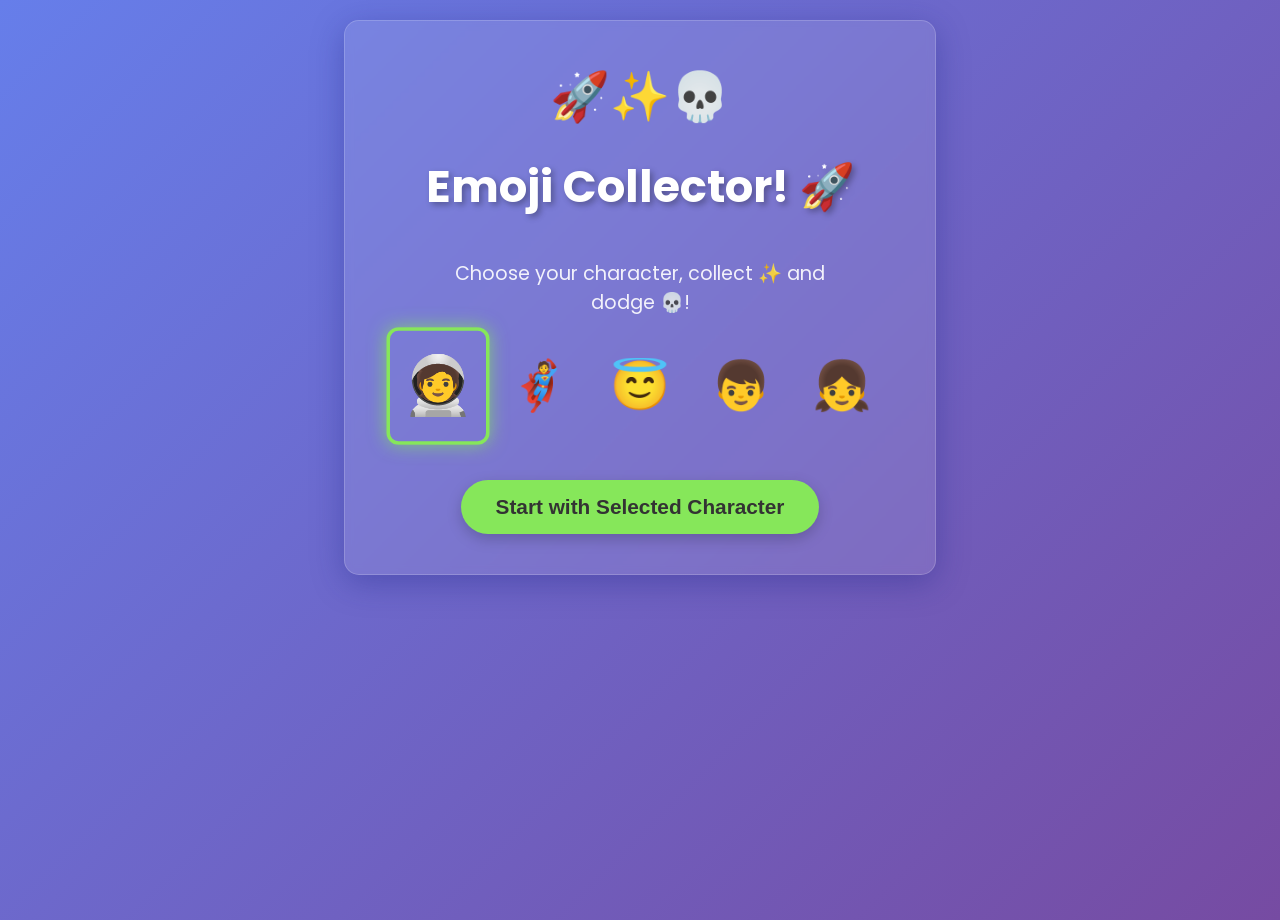
==== emoji-collector/game.html @ 00f81ede "feat: Refactor shared UI screens and add 'Emoji Collect & Dodge' game This commit introduces major U" ====
<!DOCTYPE html>
<html lang="en">
<head>
    <meta charset="UTF-8">
    <meta name="viewport" content="width=device-width, initial-scale=1.0">
    <title>Emoji Collect & Dodge</title>
    <link rel="stylesheet" href="../shared/common-ui.css">
    <link rel="stylesheet" href="style.css">
</head>
<body>
    <div class="game-container">
        <!-- Splash Screen with Character Selection -->
        <div id="splash-screen">
            <div id="splash-decor">🚀✨💀</div>
            <h1>Emoji Collector! 🚀</h1>
            <p id="splash-instructions">Choose your character, collect ✨ and dodge 💀!</p>
            
            <div id="character-selector">
                <span class="character-option selected-character" data-char="🧑‍🚀">🧑‍🚀</span>
                <span class="character-option" data-char="🦸">🦸</span>
                <span class="character-option" data-char="😇">😇</span>
                <span class="character-option" data-char="👦">👦</span>
                <span class="character-option" data-char="👧">👧</span>
            </div>
            
            <button id="start-game-btn" class="game-button game-button-primary green">Start with Selected Character</button>
        </div>

        <!-- Main Game Interface (Initially Hidden) -->
        <div id="main-game-interface">
            <div id="game-info-collector">
                <span id="score-label">Score: </span><span id="score-value">0</span>
                <span id="timer-label">Time: </span><span id="timer-value">60</span>
            </div>
            
            <div id="game-area">
                <!-- Player and items will be added here by JavaScript -->
            </div>

            <div id="game-controls">
                <button id="restart-game-btn" class="game-button pink">Restart</button>
                <button id="pause-game-btn" class="game-button game-button-secondary orange">Pause</button>
                <a href="../index.html" class="game-button game-button-secondary home-button">🏠 Game World</a>
                <button id="exit-game-btn" class="game-button game-button-secondary grey">Exit Game</button>
            </div>
        </div>

        <!-- Pause Overlay (Initially Hidden) -->
        <div id="pause-overlay" class="game-screen-overlay">
            <h2>Paused</h2>
            <button id="resume-game-btn" class="game-button game-button-primary green">Resume</button>
        </div>

        <!-- Win Screen / Game Over Screen (Initially Hidden) -->
        <div id="win-screen" class="game-screen-overlay">
            <div id="win-decor">🎉🏁🎈</div>
            <h2 id="win-message-heading">Time's Up!</h2> 
            <p id="win-sub-message">Here's how you did:</p>
            <p id="win-score-details">Final Score: <span id="final-score-display">0</span></p>
            <button id="play-again-btn" class="game-button game-button-primary pink">Play Again?</button>
        </div>
    </div>

    <script src="../shared/ui-manager.js" defer></script>
    <script src="script.js" defer></script>
</body>
</html>
---- shared/common-ui.css ----
/* SHARED/COMMON UI STYLES */
@import url('https://fonts.googleapis.com/css2?family=Poppins:wght@400;600;700&display=swap');

/* General body styling, can be overridden by game-specific CSS if needed */
body {
    font-family: 'Poppins', Arial, sans-serif;
    display: flex;
    flex-direction: column;
    align-items: center;
    min-height: 100vh;
    margin: 0;
    padding-top: 20px;
    background: linear-gradient(135deg, #667eea 0%, #764ba2 100%); /* Default background */
    color: #fff; /* Default text color */
}

/* Common game container for consistent layout across games */
.game-container {
    background-color: rgba(255, 255, 255, 0.1); /* Default, can be themed */
    padding: 20px 30px;
    border-radius: 15px;
    box-shadow: 0 8px 32px 0 rgba(31, 38, 135, 0.37);
    backdrop-filter: blur(4px);
    -webkit-backdrop-filter: blur(4px);
    border: 1px solid rgba(255, 255, 255, 0.18);
    text-align: center;
    min-height: 450px; 
    display: flex; 
    flex-direction: column; 
    justify-content: center; 
    position: relative; /* For positioning overlays */
}

/* --- Common Screen Styles (Splash, Pause, Win) --- */
.game-screen-overlay { /* Common class for full-area overlays */
    display: none; /* Hidden by default, JS toggles to 'flex' */
    position: absolute;
    top: 0;
    left: 0;
    width: 100%;
    height: 100%;
    flex-direction: column;
    align-items: center;
    justify-content: center;
    z-index: 1000; 
    border-radius: 15px; /* Match game-container rounding */
    text-align: center;
    padding: 20px;
    box-sizing: border-box; 
}

/* Splash Screen Styles */
#splash-screen {
    /* This rule is for when JS sets display:flex; it already exists from a previous step.
       Ensuring flex properties for vertical stacking and centering. */
    display: flex; /* Default state when shown by JS */
    flex-direction: column;
    align-items: center;
    justify-content: center; /* Vertically centers content if screen is taller */
    width: 100%;
    height: 100%; 
    text-align: center;
    padding: 20px; /* Added padding for content */
    box-sizing: border-box; /* Include padding in width/height */
    border-radius: 15px; /* Match game-container if splash is direct child and fills it */
}
#splash-screen h1 {
    font-size: 2.8em; 
    color: #fff; 
    font-weight: 700;
    text-shadow: 3px 3px 6px rgba(0,0,0,0.3);
    margin-top: 0; /* In case of other elements above */
    margin-bottom: 20px; 
}
#splash-instructions {
    font-size: 1.2em;
    margin-bottom: 25px; /* Adjusted spacing */
    color: rgba(255, 255, 255, 0.9);
    max-width: 80%; /* Prevent very long lines */
}
#splash-decor { 
    font-size: 3em; 
    margin-bottom: 20px; /* Adjusted spacing */
    animation: floatDecor 3s ease-in-out infinite;
}
/* Style for game-specific options container if placed in splash screen */
/* #grid-size-selector is already styled in game-specific CSS for EMM,
   but common margin for it when in splash screen can be here. */
#splash-screen > #grid-size-selector { /* For EMM, when it's inside splash */
    margin-bottom: 25px;
    width: 100%; /* Ensure it takes space in the flex column */
    max-width: 350px; /* Limit width of the selector itself */
}
#start-game-btn { /* Ensure consistent margin for the start button */
    margin-top: 15px; /* Space above the start button */
}
@keyframes floatDecor {
    0%, 100% { transform: translateY(0); }
    50% { transform: translateY(-10px); }
}

/* Pause Overlay Styles */
#pause-overlay {
    /* Common overlay styles come from .game-screen-overlay class applied in HTML */
    background-color: rgba(0, 0, 0, 0.85); 
    color: #fff;
    /* Ensure display:none is here if not relying on .game-screen-overlay for it initially and JS only toggles to flex */
    display: none; 
}
#pause-overlay h2 {
    font-size: 2.8em;
    text-shadow: 2px 2px 4px rgba(0,0,0,0.5);
    margin-bottom: 30px; /* Increased spacing */
}

/* Win Screen Styles */
#win-screen {
    /* Common overlay styles come from .game-screen-overlay class applied in HTML */
    background: linear-gradient(135deg, #f6d365 0%, #fda085 100%); 
    color: #4A3F35; 
    /* Ensure display:none is here if not relying on .game-screen-overlay for it initially and JS only toggles to flex */
    display: none;
}

.win-results-content { /* Panel for win screen details */
    background-color: rgba(255, 255, 255, 0.2); /* Subtle overlay on the gradient */
    padding: 25px 30px; /* Adjusted padding */
    border-radius: 20px; 
    box-shadow: 0 6px 20px rgba(0,0,0,0.08); /* Softer shadow */
    max-width: 480px; /* Slightly narrower for better text lines */
    width: calc(100% - 30px); 
    margin-bottom: 30px; 
    text-align: center;
}

#win-decor { 
    font-size: 4em; 
    margin: 0 0 20px 0; 
    animation: winDecorPulse 1.5s ease-in-out infinite;
    line-height: 1; /* Prevent extra spacing from large emoji */
}

#win-message-heading { 
    font-size: 2.5em; 
    font-weight: 700;
    text-shadow: 1px 1px 2px rgba(0,0,0,0.1); /* Adjusted for dark text */
    margin-top: 0;
    margin-bottom: 15px;
    color: inherit; 
    line-height: 1.2;
}

#win-sub-message {
    font-size: 1.1em; /* Slightly smaller */
    margin-bottom: 15px; /* Adjusted spacing */
    line-height: 1.5;
    color: inherit; /* Should be slightly less prominent than heading */
    opacity: 0.9;
}

#win-score-details { 
    font-size: 1.2em; /* Adjusted size */
    margin-bottom: 0; 
    color: inherit;
    opacity: 0.9;
}

#final-score-display {
    font-weight: bold;
    font-size: 1.4em; /* Relative to parent p's font-size */
    color: #d9534f; 
    /* margin-bottom removed, handled by parent #win-score-details */
}

@keyframes winDecorPulse {
    0%, 100% { transform: scale(1); opacity: 0.8; }
    50% { transform: scale(1.15); opacity: 1; }
}

/* --- Common Button Styles --- */
.game-button { /* Base class for most buttons */
    border: none;
    padding: 12px 25px; 
    /* font-family is inherited from body */
    font-weight: 600;
    border-radius: 30px; /* More pill-shaped */
    cursor: pointer;
    box-shadow: 0 4px 12px rgba(0,0,0,0.15); /* Softer shadow */
    transition: background-color 0.3s ease, transform 0.2s ease, box-shadow 0.2s ease;
    color: white; /* Default text color for buttons */
}
.game-button:hover {
    transform: translateY(-2px);
}
.game-button:active {
    transform: translateY(1px);
}

/* Larger action buttons (Start, Resume, Play Again) */
.game-button-primary {
    padding: 15px 35px;
    font-size: 1.3em; /* Explicit font-size for primary buttons */
    /* font-family is inherited */
    /* border-radius inherited from .game-button or can be specific if needed e.g. 30px */
    box-shadow: 0 5px 15px rgba(0,0,0,0.2); /* Adjusted shadow */
}
.game-button-primary.green {
    background-color: #86e75a; 
    color: #333;
}
.game-button-primary.green:hover {
    background-color: #70c14f;
}
.game-button-primary.pink {
    background-color: #ff758c; 
    color: white;
    margin-top: 30px; /* Ensure spacing from the results panel */
}
.game-button-primary.pink:hover {
    background-color: #ff5c77;
}

/* Smaller control buttons (Pause, Exit, Grid Selectors) */
.game-button-secondary {
    padding: 10px 20px; /* Slightly increased padding for secondary */
    font-size: 0.9em; /* Explicit font-size for secondary buttons */
    /* font-family is inherited */
    font-weight: 500;
    /* border-radius inherited from .game-button or can be specific e.g. 25px */
    box-shadow: 0 3px 8px rgba(0,0,0,0.15); /* Adjusted shadow */
}
/* Specific secondary button colors would be in game-specific CSS or via modifier classes */
.game-button-secondary.orange {
    background-color: #f0ad4e;
}
.game-button-secondary.orange:hover {
    background-color: #ec9c3d;
}
.game-button-secondary.grey {
    background-color: #777;
}
.game-button-secondary.grey:hover {
    background-color: #666;
}
.game-button-secondary.translucent {
    background-color: rgba(255, 255, 255, 0.2);
    border: 1px solid rgba(255, 255, 255, 0.3);
}
.game-button-secondary.translucent:hover {
    background-color: rgba(255, 255, 255, 0.3);
    border-color: rgba(255, 255, 255, 0.5);
}
.game-button-secondary.translucent.active { /* For grid selector */
    background-color: #ff758c; 
    border-color: #ff758c;
}

.home-button { /* Specific style for the "Game World" home button */
    /* Uses .game-button and .game-button-secondary structure */
    background-color: #5bc0de; /* A distinct, friendly blue */
    text-decoration: none; /* Ensure links styled as buttons don't have underlines */
    display: inline-flex; /* Align icon and text nicely */
    align-items: center;
}
.home-button:hover {
    background-color: #31b0d5;
}


/* Game Controls container - common for in-game buttons */
#game-controls {
    display: flex;
    justify-content: center;
    align-items: center; /* Align items vertically, especially if some are links and some buttons */
    gap: 15px; /* Restored/standardized gap */
    margin-top: 25px; /* Increased spacing */
    width: 100%; 
}

/* Initial display state for main game area (common concept) */
#main-game-interface {
    display: none; /* Hidden by default, shown by JS */
    width: 100%; 
    flex-direction: column; 
    align-items: center;   
}

/* Common responsive adjustments for overlays and typography */
@media (max-width: 480px) {
    .game-container { padding: 15px; margin: 10px; min-height: auto; }
    #splash-screen h1, #pause-overlay h2 { font-size: 2.2em; } 
    #win-message-heading { font-size: 2.0em; } /* Specific responsive size for win message */
    #splash-instructions, #win-sub-message, #win-score-details { font-size: 1em; }
    .game-button-primary, #start-game-btn, #resume-game-btn, #play-again-btn { font-size: 1.1em; padding: 12px 25px; }
    #splash-decor { font-size: 2.5em; }
    #win-decor { font-size: 3em; } /* Adjusted responsive win decor */
    /* Game-specific responsive rules for buttons like restart, grid etc. should be in game's CSS */
    #game-controls { flex-wrap: wrap; gap: 10px; margin-top: 20px; } /* Allow buttons to wrap on small screens */
    .game-button-secondary, .home-button { padding: 8px 15px; font-size: 0.8em; }
    .win-results-content { padding: 20px 25px; width: calc(100% - 20px); margin-bottom: 25px; }
}
---- emoji-collector/style.css ----
/* EMOJI COLLECT & DODGE - GAME-SPECIFIC STYLES */

/* Body and .game-container are styled by shared/common-ui.css */

/* --- Splash Screen Customizations --- */
#splash-screen h1 {
    /* Game-specific title color if needed */
}
#splash-instructions {
    margin-bottom: 20px; /* Adjust spacing if needed */
}

#character-selector {
    display: flex;
    justify-content: center;
    gap: 15px;
    margin-bottom: 30px; /* Space before start button */
}

.character-option {
    font-size: 3em; /* Large emoji for character */
    padding: 10px;
    border: 3px solid transparent; /* For selection highlight */
    border-radius: 10px;
    cursor: pointer;
    transition: transform 0.2s ease, border-color 0.2s ease;
    user-select: none;
}

.character-option:hover {
    transform: scale(1.15);
    border-color: rgba(255, 255, 255, 0.5); /* Light border on hover */
}

.character-option.selected-character {
    border-color: #86e75a; /* Green border for selected */
    transform: scale(1.2);
    box-shadow: 0 0 15px rgba(134, 231, 90, 0.7);
}

#start-game-btn {
    /* Uses .game-button.game-button-primary.green from shared CSS */
    /* margin-top is already handled by shared CSS for this button type */
}


/* --- Main Game Interface --- */
#main-game-interface {
    /* display: none; is set by UIManager initially */
    /* flex properties are set by UIManager when shown */
    width: 100%;
}

#game-info-collector {
    display: flex;
    justify-content: space-between;
    width: 100%;
    max-width: 400px; /* Or adjust to game area width */
    margin: 0 auto 15px auto;
    font-size: 1.3em;
    font-weight: 600;
    color: #fff;
    padding: 10px 15px;
    background-color: rgba(0,0,0,0.2);
    border-radius: 8px;
}
#score-value, #timer-value {
    color: #86e75a; /* Green for score */
    min-width: 40px; /* Ensure space for numbers */
    display: inline-block;
    text-align: right;
}
#timer-value {
    color: #f77272; /* Red for timer */
}


#game-area {
    width: 100%;
    max-width: 500px; /* Max width of the game area */
    height: 400px; /* Fixed height, or use aspect ratio padding hack for responsive height */
    background-color: rgba(0, 0, 0, 0.25); /* Darker play area */
    border: 2px solid rgba(255, 255, 255, 0.1);
    border-radius: 10px;
    position: relative; /* For absolute positioning of player and items */
    overflow: hidden; /* Items disappear if they go out of bounds */
    margin: 0 auto 20px auto; /* Center game area */
    box-shadow: inset 0 0 10px rgba(0,0,0,0.4);
}

.player-character {
    position: absolute;
    font-size: 2.5em; /* Emoji size for player */
    transition: left 0.05s linear, top 0.05s linear; /* Smooth movement */
    user-select: none;
    /* bottom and left set by JS */
}

.collectible-item, .hazard-item {
    position: absolute;
    font-size: 2em; /* Emoji size for items */
    user-select: none;
    /* top and left set by JS */
}

.collectible-item {
    /* Specific styling if needed, e.g., text shadow */
}

.hazard-item {
    /* Specific styling if needed, e.g., slight red glow */
    /* animation: pulseHazard 1s infinite alternate; */ /* Optional subtle animation */
}

/* @keyframes pulseHazard {
    from { opacity: 0.8; transform: scale(1); }
    to { opacity: 1; transform: scale(1.05); }
} */


/* Game Controls: #restart-game-btn, #pause-game-btn, .home-button, #exit-game-btn
   are styled by shared/common-ui.css using their classes */

/* Responsive adjustments for Collector Game */
@media (max-width: 480px) {
    #game-info-collector {
        font-size: 1em;
        padding: 8px 10px;
        max-width: 90%;
    }
    #game-area {
        height: 350px; /* Adjust height for smaller screens */
        max-width: 100%;
    }
    .player-character {
        font-size: 2em;
    }
    .collectible-item, .hazard-item {
        font-size: 1.8em;
    }
    /* Button sizes are handled by common responsive styles */
}
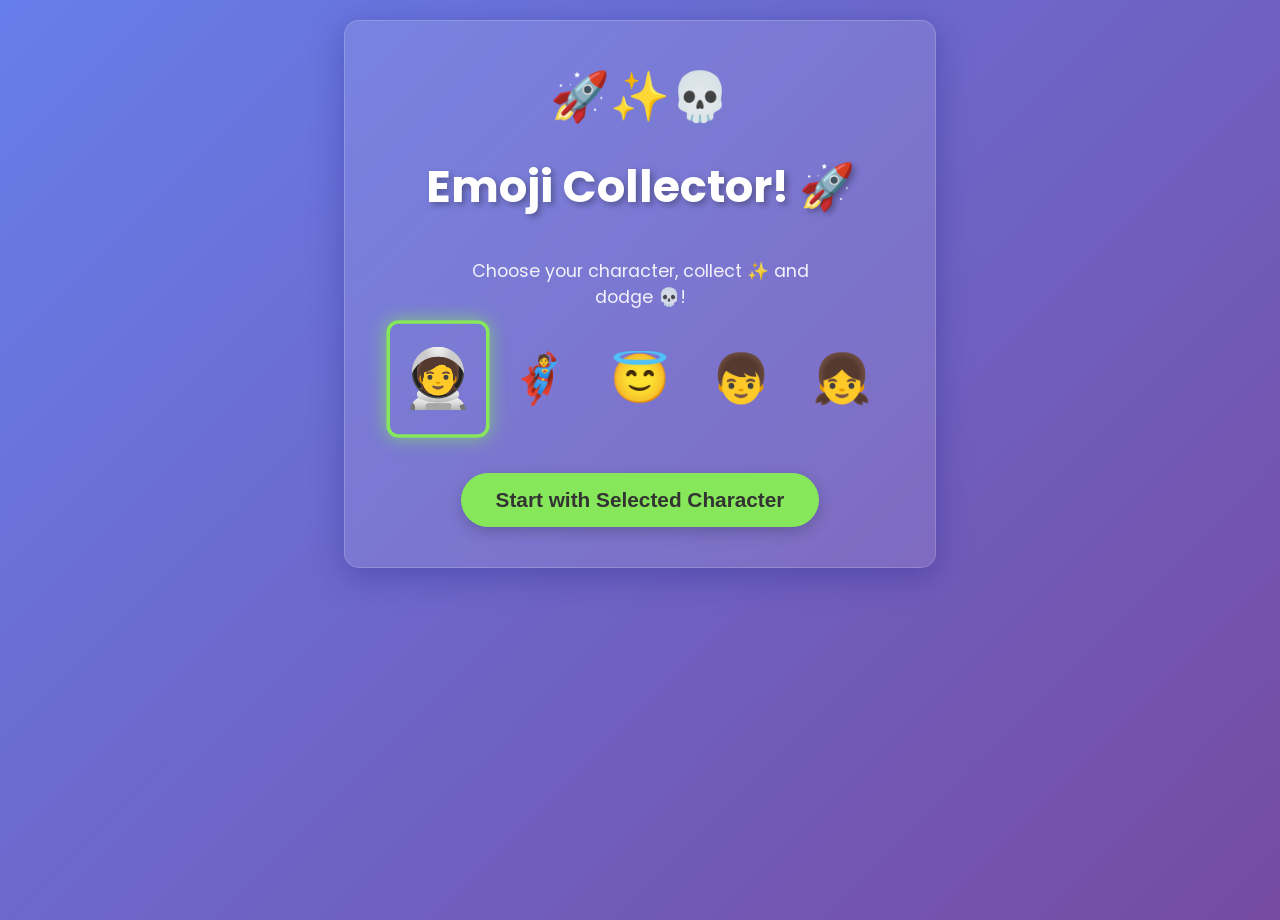
==== commit e4c9acc9: "fix: Change the ending UI" ====
--- a/emoji-collector/game.html
+++ b/emoji-collector/game.html
@@ -51,14 +51,6 @@
             <button id="resume-game-btn" class="game-button game-button-primary green">Resume</button>
         </div>
 
-        <!-- Win Screen / Game Over Screen (Initially Hidden) -->
-        <div id="win-screen" class="game-screen-overlay">
-            <div id="win-decor">🎉🏁🎈</div>
-            <h2 id="win-message-heading">Time's Up!</h2> 
-            <p id="win-sub-message">Here's how you did:</p>
-            <p id="win-score-details">Final Score: <span id="final-score-display">0</span></p>
-            <button id="play-again-btn" class="game-button game-button-primary pink">Play Again?</button>
-        </div>
     </div>
 
     <script src="../shared/ui-manager.js" defer></script>
--- a/shared/common-ui.css
+++ b/shared/common-ui.css
@@ -49,6 +49,8 @@
     box-sizing: border-box; 
 }
 
+/* Win screen styles are now managed in style.css */
+
 /* Splash Screen Styles */
 #splash-screen {
     /* This rule is for when JS sets display:flex; it already exists from a previous step.
@@ -113,69 +115,22 @@
     margin-bottom: 30px; /* Increased spacing */
 }
 
-/* Win Screen Styles */
-#win-screen {
-    /* Common overlay styles come from .game-screen-overlay class applied in HTML */
-    background: linear-gradient(135deg, #f6d365 0%, #fda085 100%); 
-    color: #4A3F35; 
-    /* Ensure display:none is here if not relying on .game-screen-overlay for it initially and JS only toggles to flex */
-    display: none;
-}
-
-.win-results-content { /* Panel for win screen details */
-    background-color: rgba(255, 255, 255, 0.2); /* Subtle overlay on the gradient */
-    padding: 25px 30px; /* Adjusted padding */
-    border-radius: 20px; 
-    box-shadow: 0 6px 20px rgba(0,0,0,0.08); /* Softer shadow */
-    max-width: 480px; /* Slightly narrower for better text lines */
-    width: calc(100% - 30px); 
-    margin-bottom: 30px; 
-    text-align: center;
-}
-
-#win-decor { 
-    font-size: 4em; 
-    margin: 0 0 20px 0; 
-    animation: winDecorPulse 1.5s ease-in-out infinite;
-    line-height: 1; /* Prevent extra spacing from large emoji */
-}
-
-#win-message-heading { 
-    font-size: 2.5em; 
-    font-weight: 700;
-    text-shadow: 1px 1px 2px rgba(0,0,0,0.1); /* Adjusted for dark text */
-    margin-top: 0;
-    margin-bottom: 15px;
-    color: inherit; 
-    line-height: 1.2;
-}
-
-#win-sub-message {
-    font-size: 1.1em; /* Slightly smaller */
-    margin-bottom: 15px; /* Adjusted spacing */
-    line-height: 1.5;
-    color: inherit; /* Should be slightly less prominent than heading */
-    opacity: 0.9;
-}
-
-#win-score-details { 
-    font-size: 1.2em; /* Adjusted size */
-    margin-bottom: 0; 
-    color: inherit;
-    opacity: 0.9;
-}
-
-#final-score-display {
-    font-weight: bold;
-    font-size: 1.4em; /* Relative to parent p's font-size */
-    color: #d9534f; 
-    /* margin-bottom removed, handled by parent #win-score-details */
-}
-
-@keyframes winDecorPulse {
-    0%, 100% { transform: scale(1); opacity: 0.8; }
-    50% { transform: scale(1.15); opacity: 1; }
-}
+/* Win Screen Styles - Elegant & Spacious Design */
+/* #win-screen 样式已移除 */
+
+/* .win-results-content 样式已移除 */
+
+/* Elegant corner decorations for .win-results-content were here, removed as .win-results-content is removed */
+
+/* #win-decor styles were here, removed as #win-decor is part of win-screen */
+
+/* @keyframes gentleFloat was here, removed as it was used by #win-decor */
+
+/* #win-message-heading styles were here, removed */
+/* #win-sub-message styles were here, removed */
+/* #win-score-details styles were here, removed */
+/* #final-score-display (within #win-score-details) styles were here, removed */
+/* #play-again-btn (win screen version) styles were here, removed */
 
 /* --- Common Button Styles --- */
 .game-button { /* Base class for most buttons */
@@ -214,7 +169,7 @@
 .game-button-primary.pink {
     background-color: #ff758c; 
     color: white;
-    margin-top: 30px; /* Ensure spacing from the results panel */
+    margin-top: 25px; /* Adjusted spacing from the results panel */
 }
 .game-button-primary.pink:hover {
     background-color: #ff5c77;
@@ -286,16 +241,103 @@
 }
 
 /* Common responsive adjustments for overlays and typography */
+@media (max-width: 768px) {
+    /* #win-screen 样式已移除 */
+        padding: 30px 20px;
+    }
+    
+    /* .win-results-content 样式已移除 */
+        padding: 60px 50px;
+        max-width: 90%;
+        width: 90%;
+        margin: 0 auto;
+    }
+    
+    .win-results-content::before,
+    .win-results-content::after {
+        width: 40px;
+        height: 40px;
+        border-width: 2px;
+    }
+    
+    .win-results-content::before {
+        top: -20px;
+        left: -20px;
+    }
+    
+    .win-results-content::after {
+        bottom: -20px;
+        right: -20px;
+    }
+    
+    #win-decor {
+        font-size: 4.5em;
+        margin: 0 0 30px 0;
+    }
+    
+    #win-message-heading {
+        font-size: 2.8em;
+        margin: 0 0 25px 0;
+    }
+    
+    #win-sub-message {
+        font-size: 1.4em;
+        margin: 0 0 35px 0;
+    }
+    
+    #win-score-details {
+        padding: 30px 35px;
+        font-size: 1.5em;
+        margin: 30px 0 0 0;
+    }
+    
+    #win-score-details::before {
+        font-size: 1em;
+        padding: 8px 12px;
+        top: -12px;
+    }
+    
+    #final-score-display {
+        font-size: 2em;
+        margin-top: 12px;
+    }
+    
+    .win-results-content + .game-button-primary {
+        padding: 15px 35px;
+        font-size: 1.2em;
+    }
+    
+    #splash-instructions {
+        font-size: 1.1em;
+    }
+    
+    #game-controls {
+        flex-direction: column;
+        gap: 10px;
+    }
+    
+    #main-game-interface {
+        padding: 10px;
+    }
+}
+
 @media (max-width: 480px) {
     .game-container { padding: 15px; margin: 10px; min-height: auto; }
     #splash-screen h1, #pause-overlay h2 { font-size: 2.2em; } 
-    #win-message-heading { font-size: 2.0em; } /* Specific responsive size for win message */
-    #splash-instructions, #win-sub-message, #win-score-details { font-size: 1em; }
+    #win-message-heading { font-size: 2.4em; } /* Adjusted responsive win message heading */
+    #splash-instructions, #win-sub-message, #win-score-details { font-size: 1.2em; } /* Larger base for small screens */
     .game-button-primary, #start-game-btn, #resume-game-btn, #play-again-btn { font-size: 1.1em; padding: 12px 25px; }
     #splash-decor { font-size: 2.5em; }
-    #win-decor { font-size: 3em; } /* Adjusted responsive win decor */
+    #win-decor { font-size: 4em; } /* Adjusted responsive win decor */
     /* Game-specific responsive rules for buttons like restart, grid etc. should be in game's CSS */
-    #game-controls { flex-wrap: wrap; gap: 10px; margin-top: 20px; } /* Allow buttons to wrap on small screens */
+    #game-controls { flex-wrap: wrap; gap: 10px; margin-top: 20px; } 
     .game-button-secondary, .home-button { padding: 8px 15px; font-size: 0.8em; }
-    .win-results-content { padding: 20px 25px; width: calc(100% - 20px); margin-bottom: 25px; }
-}
+    /* .win-results-content 样式已移除 */ 
+        padding: 30px 25px; /* More generous responsive padding */
+        width: calc(100% - 20px); 
+        margin-bottom: 25px;
+        max-width: 90%; /* Ensure it fits well on small screens */
+    }
+    #final-score-display { font-size: 1.6em; } /* Responsive score display */
+    #win-score-details { padding: 15px; font-size: 1.3em; } /* Responsive score details */
+}
